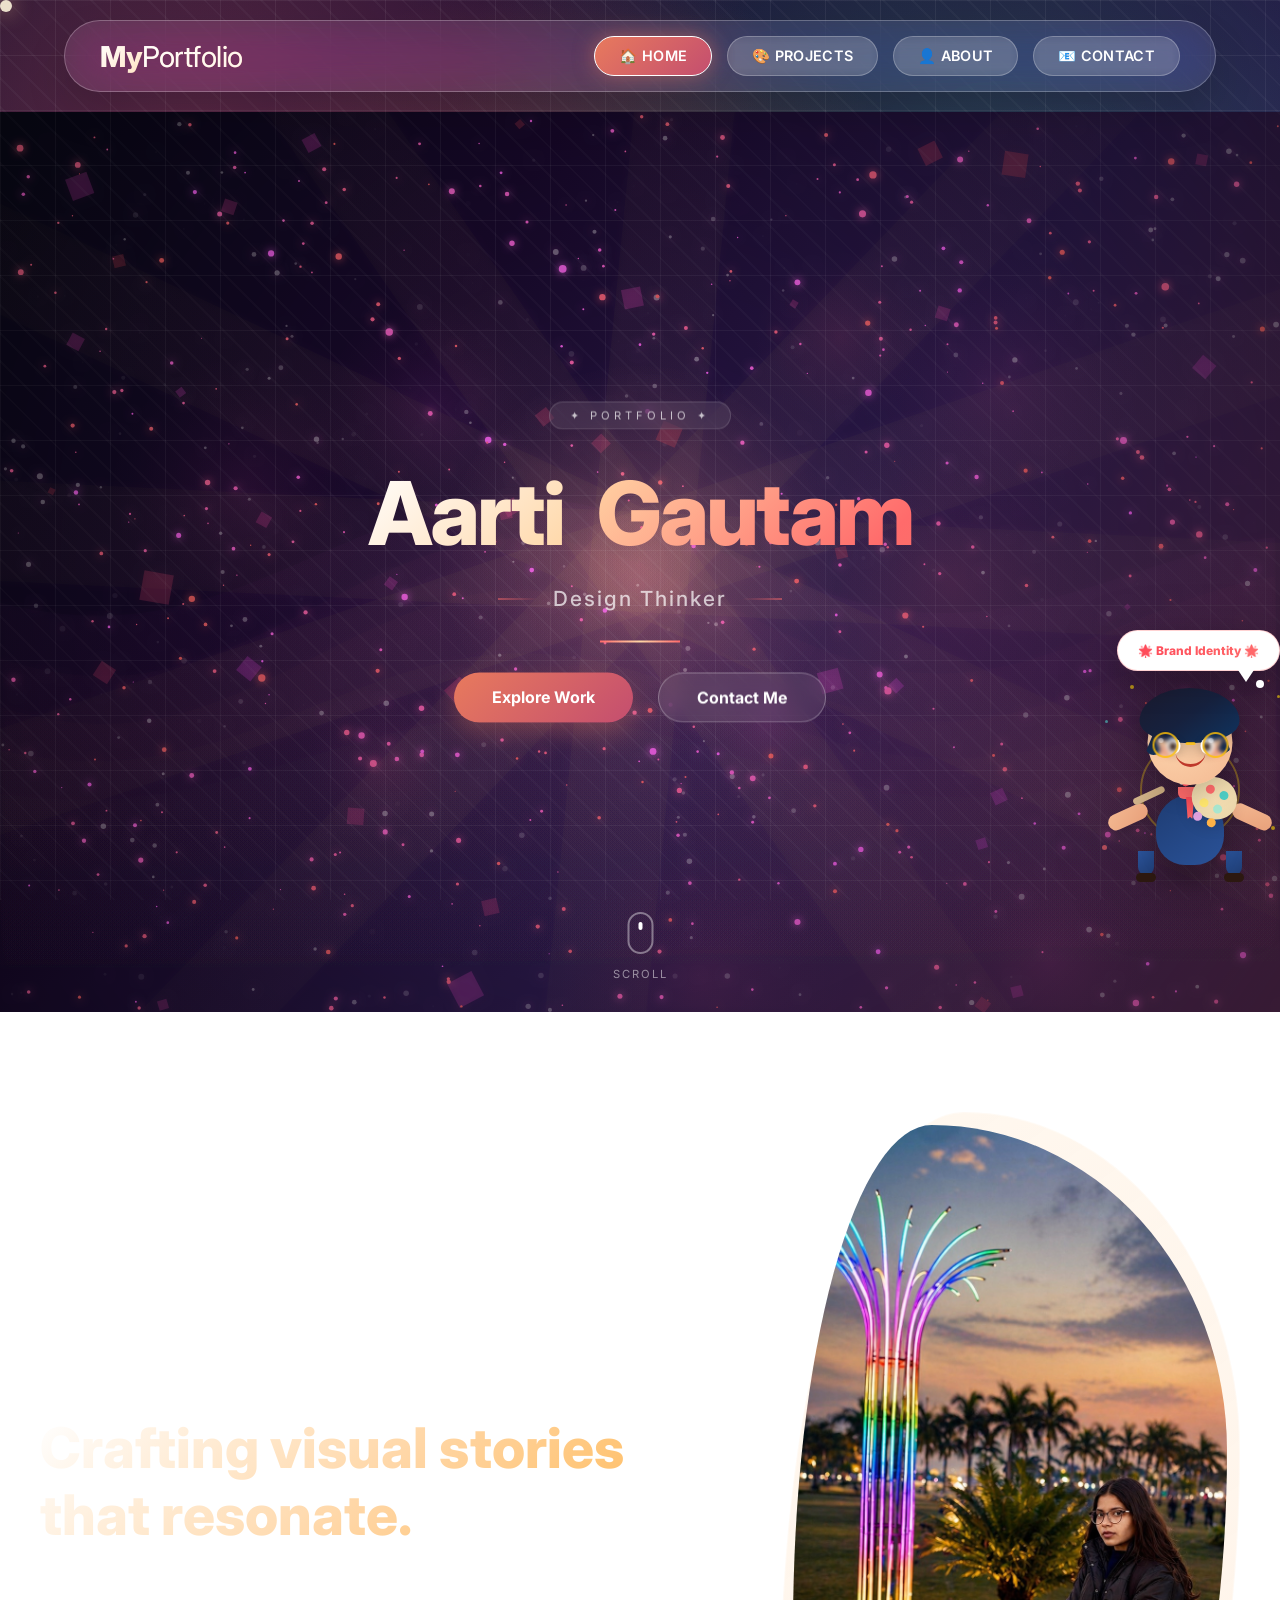
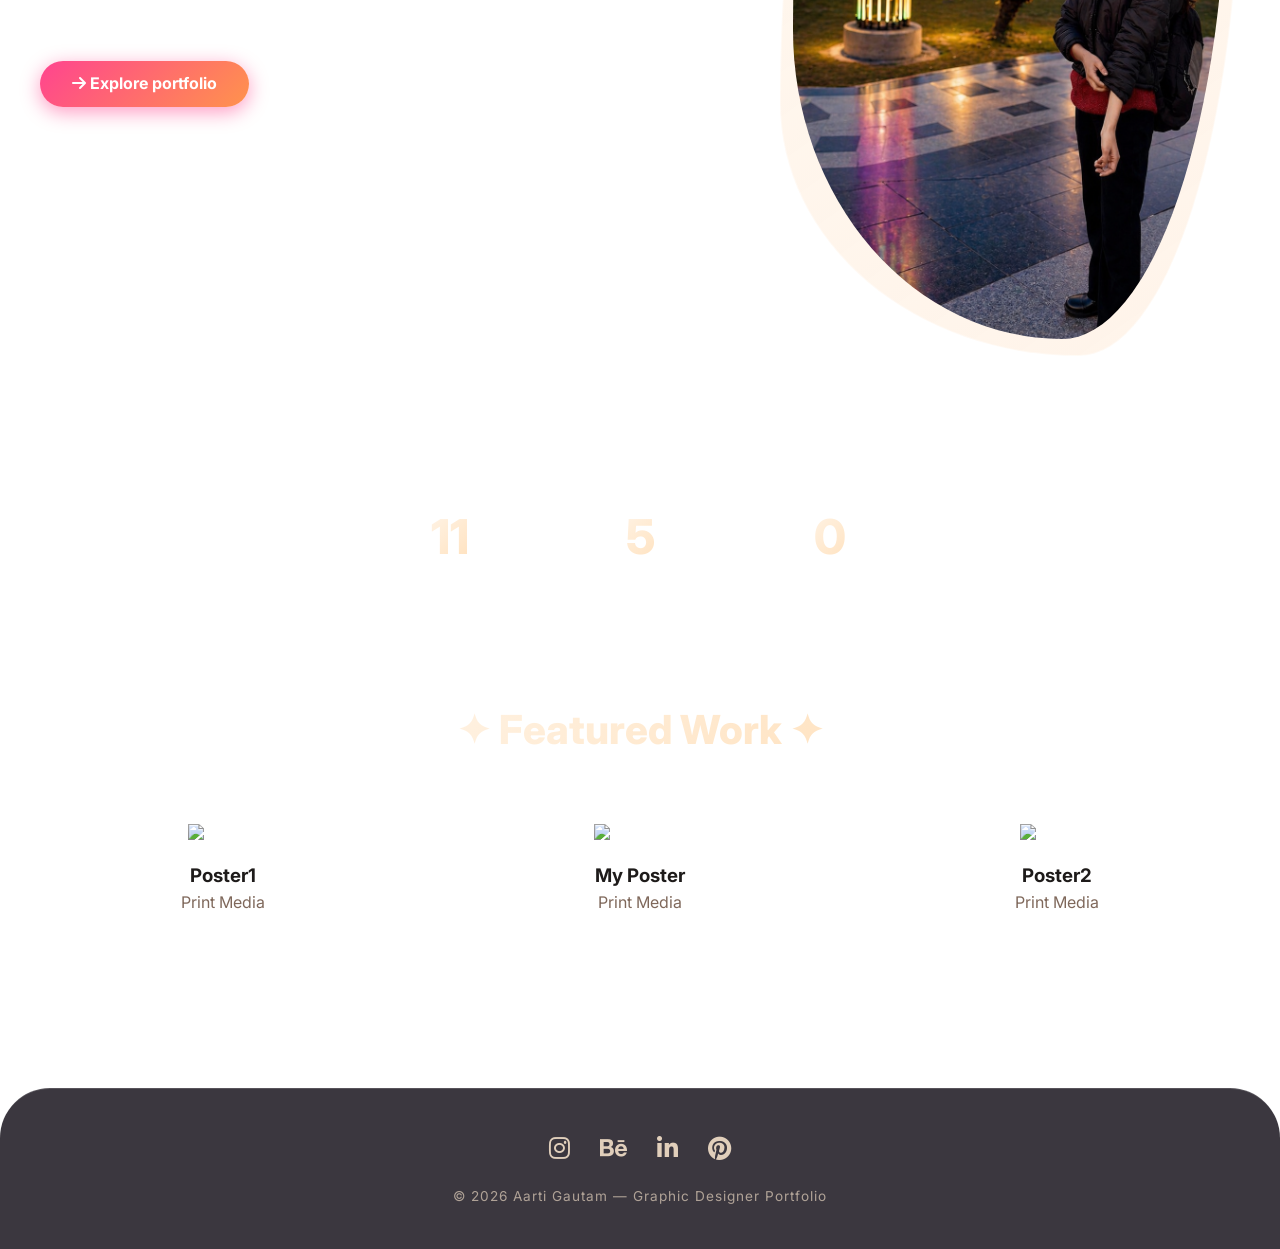
==== index.html @ a7bbf09a "Add files via upload" ====
<!DOCTYPE html>
<html lang="en">
<head>
  <meta charset="UTF-8">
  <meta name="viewport" content="width=device-width, initial-scale=1.0">
  <title>Home | Aarti Gautam - Graphic Designer</title>
  <link href="https://fonts.googleapis.com/css2?family=Inter:wght@300;400;500;600;700;800&display=swap" rel="stylesheet">
  <link rel="stylesheet" href="https://cdnjs.cloudflare.com/ajax/libs/font-awesome/6.0.0-beta3/css/all.min.css">
  <link rel="stylesheet" href="common.css">
  <link rel="stylesheet" href="home.css">
</head>
<body>

  <div class="cursor-follower" id="cursorDot"></div>

 
  <!-- Navigation -->
  <nav class="glass-nav">
    <div class="logo">My<span>Portfolio</span></div>
    <div class="nav-links">
      <a href="index.html" class="nav-btn active">🏠 HOME</a>
      <a href="projects.html" class="nav-btn">🎨 PROJECTS</a>
      <a href="about.html" class="nav-btn">👤 ABOUT</a>
      <a href="contact.html" class="nav-btn">📧 CONTACT</a>
    </div>
  </nav>
    
  

  
    <!-- ========== ULTIMATE 3D CINEMATIC BANNER ========== -->
  <div class="cinematic-banner">
    <canvas id="cinematicCanvas"></canvas>
    <div class="cinematic-overlay"></div>
    <div class="cinematic-content">
      <div class="cinematic-badge">
        <span>✦ PORTFOLIO ✦</span>
      </div>
      <div class="cinematic-title">
        <span class="cinematic-word-1">Aarti</span>
        <span class="cinematic-word-2">Gautam</span>
      </div>
      <div class="cinematic-role">
        <span class="role-text" id="roleText">Graphic Designer</span>
      </div>
      <div class="cinematic-line"></div>
      <div class="cinematic-buttons">
        <a href="projects.html" class="cinematic-btn primary">Explore Work</a>
        <a href="contact.html" class="cinematic-btn secondary">Contact Me</a>
      </div>
    </div>
    <div class="cinematic-scroll">
      <div class="scroll-icon"></div>
      <span>SCROLL</span>
    </div>
  </div>

<!-- ========== PREMIUM CSS CHARACTER WITH CHANGING THOUGHTS ========== -->
<div class="character-wrapper">
  <div class="premium-mascot">
    
    <!-- Shadow -->
    <div class="mascot-shadow"></div>
    
    <!-- Magic Ring Effect -->
    <div class="magic-ring"></div>
    
    <!-- Floating Particles -->
    <div class="floating-particle particle p1"></div>
    <div class="floating-particle particle p2"></div>
    <div class="floating-particle particle p3"></div>
    <div class="floating-particle particle p4"></div>
    <div class="floating-particle particle p5"></div>
    
    <!-- Head -->
    <div class="mascot-head">
      <div class="mascot-hair">
        <div class="hair-strand strand-1"></div>
        <div class="hair-strand strand-2"></div>
      </div>
      
      <!-- Eyes -->
      <div class="mascot-eyes">
        <div class="mascot-eye">
          <div class="mascot-eyebrow eyebrow-left"></div>
        </div>
        <div class="mascot-eye">
          <div class="mascot-eyebrow eyebrow-right"></div>
        </div>
      </div>
      
      <!-- Designer Glasses -->
      <div class="designer-glasses">
        <div class="glass-frame"></div>
        <div class="glass-frame"></div>
        <div class="glass-bridge"></div>
      </div>
      
      <!-- Smile -->
      <div class="mascot-smile"></div>
      
      <!-- Blush -->
      <div class="mascot-blush blush-left"></div>
      <div class="mascot-blush blush-right"></div>
    </div>
    
    <!-- Body -->
    <div class="mascot-body">
      <div class="mascot-collar">
        <div class="mascot-tie"></div>
      </div>
    </div>
    
    <!-- Arms with Tools -->
    <div class="mascot-arm arm-left">
      <div class="designer-brush">
        <div class="brush-handle"></div>
        <div class="brush-metal"></div>
        <div class="brush-tip"></div>
      </div>
    </div>
    <div class="mascot-arm arm-right">
      <div class="designer-palette">
        <div class="palette-color pc1"></div>
        <div class="palette-color pc2"></div>
        <div class="palette-color pc3"></div>
        <div class="palette-color pc4"></div>
        <div class="palette-color pc5"></div>
        <div class="palette-color pc6"></div>
      </div>
    </div>
    
    <!-- Legs -->
    <div class="mascot-leg leg-left">
      <div class="mascot-shoe shoe-left"></div>
    </div>
    <div class="mascot-leg leg-right">
      <div class="mascot-shoe shoe-right"></div>
    </div>
    
    <!-- Thought Bubble with Changing Text -->
    <div class="thought-bubble">
      <span class="thought-text" id="changingThought">✨ Design Magic! ✨</span>
    </div>
    
  </div>
</div>



  <main>
    <!-- Hero Section (No Photo, Just Name) -->
    <section class="hero-designer">
      <div class="hero-text">
        <div class="hero-badge">
          <i class="fas fa-star-of-life"></i> AARTI GAUTAM
        </div>
        <h1>Crafting visual stories <br>that resonate.</h1>
        <p>Specialized in brand identity, editorial design, and bold minimalism. Transforming ideas into memorable aesthetics.</p>
        <div class="hero-buttons">
          <a href="projects.html" class="btn-primary">
            <i class="fas fa-arrow-right"></i> Explore portfolio
          </a>
          <a href="contact.html" class="btn-outline">
            <i class="fas fa-comment"></i> Hire me
          </a>
        </div>
      </div>
      <div class="hero-avatar">
        <div class="avatar-frame">
  <img src="Pic_for_Portfolio.png" alt="Aarti Gautam - Graphic Designer">
</div>
      </div>
    </section>

    <!-- Stats Section -->
    <div class="stats-section">
      <div class="stats-container">
        <div class="stat-block">
          <div class="stat-number" data-target="175">0</div>
          <div class="stat-label">Projects Done</div>
        </div>
        <div class="stat-block">
          <div class="stat-number" data-target="89">0</div>
          <div class="stat-label">Happy Clients</div>
        </div>
    
        <div class="stat-block">
          <div class="stat-number" data-target="3">0</div>
          <div class="stat-label">Years Experience</div>
        </div>
      </div>
    </div>

    <!-- Featured Work Preview -->
    <div class="featured-section">
      <h2>✦ Featured Work ✦</h2>
      <p class="featured-sub">A glimpse of my recent projects</p>
      <div class="featured-grid" id="featuredGrid">
        <!-- Featured projects loaded via JS -->
      </div>
      <div class="view-all">
        <a href="projects.html" class="btn-outline">View All Projects →</a>
      </div>
    </div>
  </main>

  <footer class="creative-footer">
    <div class="social-icons">
      <a href="#"><i class="fab fa-instagram"></i></a>
      <a href="#"><i class="fab fa-behance"></i></a>
      <a href="#"><i class="fab fa-linkedin-in"></i></a>
      <a href="#"><i class="fab fa-pinterest"></i></a>
    </div>
    <p>© 2026 Aarti Gautam — Graphic Designer Portfolio</p>
  </footer>

  <script src="script.js"></script>
</body>
</html>
---- common.css ----
/* ========== COMMON STYLES FOR ALL PAGES ========== */

* {
  margin: 0;
  padding: 0;
  box-sizing: border-box;
}

body {
  font-family: 'Inter', sans-serif;
  color: #fff;
  min-height: 100vh;
  overflow-x: hidden;
  position: relative;
  
  /* ===== PERFECT PROFESSIONAL COLOR COMBINATION ===== */
  /* Elegant gradient: Deep Purple → Royal Blue → Teal → Coral → Rose */
  background: linear-gradient(135deg, 
  
    #0f0c29 0%,
    #1a0933 15%,
    #302b63 30%,
    #24243e 45%,
    #1a1a2e 60%,
    #16213e 75%,
    #0f3460 90%,
    #1a1a2e 100%
    
  );
  background-size: 300% 300%;
  animation: galaxyFlow 15s ease infinite;
}

@keyframes galaxyFlow {
  0% { background-position: 0% 0%; }
  25% { background-position: 50% 100%; }
  50% { background-position: 100% 50%; }
  75% { background-position: 50% 0%; }
  100% { background-position: 0% 100%; }
}

/* ===== ENHANCED FLOATING BLOBS ===== */
body::before {
  content: "";
  position: fixed;
  inset: 0;
  z-index: 0;
  pointer-events: none;
  background: 
    radial-gradient(circle at 15% 20%, rgba(235, 100, 120, 0.35) 0%, transparent 45%),
    radial-gradient(circle at 85% 75%, rgba(100, 150, 235, 0.35) 0%, transparent 45%),
    radial-gradient(circle at 45% 45%, rgba(245, 180, 80, 0.35) 0%, transparent 50%),
    radial-gradient(circle at 75% 25%, rgba(80, 200, 160, 0.3) 0%, transparent 45%),
    radial-gradient(circle at 25% 85%, rgba(200, 100, 200, 0.3) 0%, transparent 45%),
    radial-gradient(circle at 55% 65%, rgba(255, 140, 100, 0.25) 0%, transparent 50%);
  animation: floatBlobs 20s ease-in-out infinite alternate;
}

@keyframes floatBlobs {
  0% { 
    transform: translate(0, 0) scale(1);
    filter: blur(0px);
  }
  33% { 
    transform: translate(25px, -15px) scale(1.04);
  }
  66% { 
    transform: translate(-15px, 20px) scale(1.02);
  }
  100% { 
    transform: translate(10px, -10px) scale(1.05);
    filter: blur(2px);
  }
}

/* ===== ENHANCED GRID OVERLAY (Softer) ===== */
body::after {
  content: "";
  position: fixed;
  inset: 0;
  z-index: 1;
  pointer-events: none;
  background-image: 
    linear-gradient(rgba(255, 255, 255, 0.06) 1px, transparent 1px),
    linear-gradient(90deg, rgba(255, 255, 255, 0.06) 1px, transparent 1px),
    repeating-linear-gradient(45deg, rgba(255, 255, 255, 0.03) 0px, rgba(255, 255, 255, 0.03) 2px, transparent 2px, transparent 20px);
  background-size: 55px 55px, 55px 55px, auto;
  animation: gridFade 8s ease-in-out infinite alternate;
}

@keyframes gridFade {
  0% { opacity: 0.5; }
  100% { opacity: 1; }
}

/* ===== SUBTLE NOISE TEXTURE ===== */
body {
  background-attachment: fixed;
}

/* Content z-index */
nav, main, footer {
  position: relative;
  z-index: 10;
}

/* ===== ELEGANT CUSTOM CURSOR ===== */
.cursor-follower {
  width: 12px;
  height: 12px;
  background: rgba(255, 245, 220, 0.9);
  border-radius: 50%;
  position: fixed;
  pointer-events: none;
  z-index: 9999;
  mix-blend-mode: normal;
  transition: transform 0.1s ease;
  box-shadow: 0 0 20px rgba(255, 200, 150, 0.8);
  animation: cursorPulse 2s ease-in-out infinite;
}

@keyframes cursorPulse {
  0%, 100% { 
    transform: scale(1);
    opacity: 0.9;
  }
  50% { 
    transform: scale(1.2);
    opacity: 0.6;
  }
}

/* ===== PREMIUM GLASS NAVIGATION ===== */
.glass-nav {
  position: sticky;
  top: 20px;
  width: 90%;
  max-width: 1280px;
  margin: 0 auto 40px auto;
  padding: 15px 35px;
  display: flex;
  justify-content: space-between;
  align-items: center;
  flex-wrap: wrap;
  gap: 20px;
  border-radius: 80px;
  background: rgba(255, 255, 255, 0.1);
  backdrop-filter: blur(20px) saturate(180%);
  border: 1px solid rgba(255, 255, 255, 0.25);
  box-shadow: 0 20px 40px rgba(0, 0, 0, 0.15);
  transition: all 0.4s cubic-bezier(0.2, 0.9, 0.4, 1.1);
}

.glass-nav:hover {
  background: rgba(255, 255, 255, 0.18);
  border-color: rgba(255, 255, 255, 0.4);
  box-shadow: 0 25px 50px rgba(0, 0, 0, 0.2);
  transform: translateY(-2px);
}

/* ===== LOGO - ELEGANT GRADIENT ===== */
.logo {
  font-size: 1.8rem;
  font-weight: 800;
  letter-spacing: -0.5px;
  background: linear-gradient(135deg, #FFFFFF, #FFD6A5, #F4A261, #E87A5D);
  -webkit-background-clip: text;
  background-clip: text;
  color: transparent;
  animation: logoShine 4s ease infinite;
  background-size: 200% 200%;
}

@keyframes logoShine {
  0%, 100% { background-position: 0% 50%; }
  50% { background-position: 100% 50%; }
}

.logo span {
  font-weight: 400;
  color: rgba(255, 255, 255, 0.85);
  background: none;
  -webkit-background-clip: unset;
}

/* ===== NAVIGATION BUTTONS ===== */
.nav-links {
  display: flex;
  gap: 15px;
  flex-wrap: wrap;
}

.nav-btn {
  padding: 10px 24px;
  border-radius: 50px;
  font-size: 0.9rem;
  font-weight: 600;
  color: white;
  background: rgba(255, 255, 255, 0.12);
  border: 1px solid rgba(255, 255, 255, 0.25);
  cursor: pointer;
  transition: all 0.3s ease;
  text-decoration: none;
  display: inline-block;
  backdrop-filter: blur(4px);
  letter-spacing: 0.3px;
}

.nav-btn:hover {
  background: rgba(255, 255, 255, 0.28);
  transform: translateY(-3px);
  border-color: rgba(255, 255, 255, 0.6);
  box-shadow: 0 8px 20px rgba(0, 0, 0, 0.15);
}

.nav-btn.active {
  background: linear-gradient(135deg, #E87A5D, #C44E6F);
  border-color: white;
  box-shadow: 0 0 20px rgba(232, 122, 93, 0.5);
}

/* ===== FOOTER - ELEGANT ===== */
.creative-footer {
  background: rgba(25, 20, 30, 0.85);
  backdrop-filter: blur(15px);
  text-align: center;
  padding: 45px 20px;
  margin-top: 70px;
  border-radius: 50px 50px 0 0;
  border-top: 1px solid rgba(255, 255, 255, 0.15);
}

.social-icons {
  display: flex;
  justify-content: center;
  gap: 30px;
  margin-bottom: 25px;
}

.social-icons a {
  color: rgba(255, 235, 210, 0.85);
  font-size: 1.5rem;
  transition: all 0.3s ease;
}

.social-icons a:hover {
  color: #F4A261;
  transform: translateY(-5px) scale(1.1);
}

.creative-footer p {
  color: rgba(255, 235, 210, 0.6);
  font-size: 0.85rem;
  letter-spacing: 1px;
}

/* ===== TOAST NOTIFICATION ===== */
.toast-notification {
  position: fixed;
  bottom: 30px;
  left: 50%;
  transform: translateX(-50%);
  background: rgba(25, 20, 30, 0.95);
  backdrop-filter: blur(15px);
  color: #F4A261;
  padding: 14px 32px;
  border-radius: 60px;
  font-weight: 600;
  z-index: 10000;
  box-shadow: 0 10px 30px rgba(0, 0, 0, 0.3);
  animation: fadeInUp 0.4s ease;
  border: 1px solid rgba(244, 162, 97, 0.3);
  font-size: 0.9rem;
}

@keyframes fadeInUp {
  from {
    opacity: 0;
    transform: translateX(-50%) translateY(25px);
  }
  to {
    opacity: 1;
    transform: translateX(-50%) translateY(0);
  }
}

/* ===== SCROLLBAR CUSTOMIZATION ===== */
::-webkit-scrollbar {
  width: 8px;
}

::-webkit-scrollbar-track {
  background: rgba(255, 255, 255, 0.05);
  border-radius: 10px;
}

::-webkit-scrollbar-thumb {
  background: linear-gradient(135deg, #E87A5D, #C44E6F);
  border-radius: 10px;
}

::-webkit-scrollbar-thumb:hover {
  background: linear-gradient(135deg, #F4A261, #E87A5D);
}

/* ===== RESPONSIVE ===== */
@media (max-width: 768px) {
  .glass-nav {
    flex-direction: column;
    border-radius: 45px;
    padding: 18px 25px;
    top: 15px;
  }
  
  .logo {
    font-size: 1.5rem;
  }
  
  .nav-btn {
    padding: 8px 18px;
    font-size: 0.8rem;
  }
  
  .social-icons {
    gap: 20px;
  }
  
  .social-icons a {
    font-size: 1.3rem;
  }
  
  .cursor-follower {
    display: none;
  }
}

@media (max-width: 480px) {
  .glass-nav {
    width: 95%;
    border-radius: 35px;
  }
  
  .nav-links {
    gap: 10px;
    justify-content: center;
  }
  
  .nav-btn {
    padding: 6px 14px;
    font-size: 0.7rem;
  }
}

/* ========== FIX FOR STICKY NAVIGATION OVERLAP ========== */

/* Add proper top margin to all main content areas */
main {
  padding-top: 20px;
}

/* Ensure the nav has proper z-index but doesn't cover content */
.glass-nav {
  z-index: 100;
  position: sticky;
  top: 20px;
}

/* Add scroll margin to all sections that might get covered */
.cinematic-banner,
.projects-banner,
.about-banner,
.contact-banner,
.hero-designer,
.stats-section,
.featured-section,
.projects-header,
.about-container,
.contact-header,
.contact-container,
.projects-grid,
.experience-section,
.map-section,
.form-wrapper {
  scroll-margin-top: 120px;
}

/* Create space between nav and first content */
.glass-nav + *,
.glass-nav + main,
.glass-nav + .cinematic-banner,
.glass-nav + .projects-banner,
.glass-nav + .about-banner,
.glass-nav + .contact-banner {
  margin-top: 20px;
}

/* Fix for when nav is followed by a div wrapper */
nav:first-of-type + * {
  padding-top: 10px;
}

/* Reduce nav padding on mobile for better space usage */
@media (max-width: 768px) {
  .glass-nav {
    position: sticky;
    top: 10px;
    margin-bottom: 20px;
  }
  
  main {
    padding-top: 10px;
  }
}
---- home.css ----
/* ========== HOME PAGE SPECIFIC STYLES ========== */

/* ========== ANIMATED BANNER FOR GRAPHIC DESIGNER ========== */
/* ⬇️⬇️⬇️ PUT THIS CODE AT THE VERY TOP OF YOUR home.css ⬇️⬇️⬇️ */

/* ========== ANIMATED CHARACTER STYLES ========== */

/* ========== PREMIUM ANIMATED CHARACTER - DESIGNER MASCOT ========== */

/* ========== PREMIUM 3D-STYLE DESIGNER CHARACTER ========== */

/* ========== PREMIUM CSS CHARACTER - PROFESSIONAL DESIGNER MASCOT ========== */


/* ========== ULTIMATE 3D CINEMATIC BANNER ========== */

.cinematic-banner {
  position: relative;
  width: 100%;
  height: 100vh;
  min-height: 700px;
  overflow: hidden;
  background: #0a0a1a;
}

#cinematicCanvas {
  position: absolute;
  top: 0;
  left: 0;
  width: 100%;
  height: 100%;
  display: block;
}

.cinematic-overlay {
  position: absolute;
  top: 0;
  left: 0;
  width: 100%;
  height: 100%;
  background: radial-gradient(circle at center, transparent 0%, rgba(0,0,0,0.4) 100%);
  z-index: 2;
  pointer-events: none;
}

.cinematic-content {
  position: absolute;
  top: 50%;
  left: 50%;
  transform: translate(-50%, -50%);
  text-align: center;
  z-index: 10;
  width: 100%;
  padding: 0 20px;
}

.cinematic-badge {
  display: inline-block;
  margin-bottom: 30px;
  animation: fadeInDown 0.8s ease;
}

.cinematic-badge span {
  display: inline-block;
  padding: 6px 20px;
  background: rgba(255,255,255,0.08);
  backdrop-filter: blur(12px);
  border-radius: 50px;
  font-size: 0.7rem;
  letter-spacing: 4px;
  color: rgba(255,255,255,0.7);
  border: 1px solid rgba(255,255,255,0.15);
}

.cinematic-title {
  margin-bottom: 20px;
  animation: fadeInUp 0.8s ease;
}

.cinematic-word-1,
.cinematic-word-2 {
  display: inline-block;
  font-size: 5.5rem;
  font-weight: 800;
  letter-spacing: -3px;
  margin: 0 15px;
  position: relative;
  animation: titleGlow 3s ease infinite;
}

.cinematic-word-1 {
  background: linear-gradient(135deg, #FFFFFF, #FFD6A5);
  -webkit-background-clip: text;
  background-clip: text;
  color: transparent;
}

.cinematic-word-2 {
  background: linear-gradient(135deg, #FFD6A5, #FF6B6B, #E87A5D);
  -webkit-background-clip: text;
  background-clip: text;
  color: transparent;
  background-size: 200% auto;
  animation: gradientFlow 3s ease infinite;
}

@keyframes gradientFlow {
  0%, 100% { background-position: 0% 50%; }
  50% { background-position: 100% 50%; }
}

@keyframes titleGlow {
  0%, 100% { text-shadow: 0 0 20px rgba(255,215,0,0); }
  50% { text-shadow: 0 0 40px rgba(255,215,0,0.3); }
}

.cinematic-role {
  margin: 20px 0;
  font-size: 1.3rem;
  font-weight: 500;
  color: rgba(255,255,255,0.7);
  letter-spacing: 2px;
  animation: fadeInUp 0.8s ease 0.2s backwards;
}

.role-text {
  display: inline-block;
  position: relative;
}

.role-text::before,
.role-text::after {
  content: '';
  position: absolute;
  top: 50%;
  width: 40px;
  height: 1px;
  background: linear-gradient(90deg, #FF6B6B, transparent);
}

.role-text::before {
  right: calc(100% + 15px);
}

.role-text::after {
  left: calc(100% + 15px);
  background: linear-gradient(270deg, #FF6B6B, transparent);
}

.cinematic-line {
  width: 0;
  height: 2px;
  background: linear-gradient(90deg, #FF6B6B, #FFD6A5, #FF6B6B);
  margin: 30px auto;
  animation: lineGrow 1s ease forwards 0.6s;
}

@keyframes lineGrow {
  from { width: 0; }
  to { width: 80px; }
}

.cinematic-buttons {
  display: flex;
  gap: 25px;
  justify-content: center;
  flex-wrap: wrap;
  animation: fadeInUp 0.8s ease 0.4s backwards;
}

.cinematic-btn {
  display: inline-block;
  padding: 14px 38px;
  border-radius: 50px;
  font-weight: 700;
  text-decoration: none;
  transition: all 0.3s ease;
  font-size: 1rem;
  position: relative;
  overflow: hidden;
  z-index: 1;
}

.cinematic-btn.primary {
  background: linear-gradient(135deg, #E87A5D, #C44E6F);
  color: white;
  box-shadow: 0 10px 25px rgba(232,122,93,0.3);
}

.cinematic-btn.primary:hover {
  transform: translateY(-3px);
  box-shadow: 0 20px 35px rgba(232,122,93,0.5);
}

.cinematic-btn.secondary {
  background: rgba(255,255,255,0.08);
  backdrop-filter: blur(10px);
  border: 1px solid rgba(255,255,255,0.3);
  color: white;
}

.cinematic-btn.secondary:hover {
  background: rgba(255,255,255,0.2);
  transform: translateY(-3px);
}

.cinematic-btn::before {
  content: '';
  position: absolute;
  top: 50%;
  left: 50%;
  width: 0;
  height: 0;
  border-radius: 50%;
  background: rgba(255,255,255,0.2);
  transform: translate(-50%, -50%);
  transition: width 0.5s, height 0.5s;
  z-index: -1;
}

.cinematic-btn:hover::before {
  width: 300px;
  height: 300px;
}

.cinematic-scroll {
  position: absolute;
  bottom: 30px;
  left: 50%;
  transform: translateX(-50%);
  text-align: center;
  z-index: 10;
  animation: bounce 2s ease infinite;
}

.scroll-icon {
  width: 26px;
  height: 42px;
  border: 2px solid rgba(255,255,255,0.4);
  border-radius: 20px;
  margin: 0 auto 8px;
  position: relative;
}

.scroll-icon::before {
  content: '';
  position: absolute;
  top: 8px;
  left: 50%;
  transform: translateX(-50%);
  width: 4px;
  height: 8px;
  background: white;
  border-radius: 2px;
  animation: scrollWheel 1.5s ease infinite;
}

.cinematic-scroll span {
  font-size: 0.7rem;
  letter-spacing: 2px;
  color: rgba(255,255,255,0.5);
}

@keyframes scrollWheel {
  0% { opacity: 1; transform: translateX(-50%) translateY(0); }
  100% { opacity: 0; transform: translateX(-50%) translateY(15px); }
}

@keyframes bounce {
  0%, 100% { transform: translateX(-50%) translateY(0); }
  50% { transform: translateX(-50%) translateY(8px); }
}

@keyframes fadeInDown {
  from { opacity: 0; transform: translateY(-30px); }
  to { opacity: 1; transform: translateY(0); }
}

@keyframes fadeInUp {
  from { opacity: 0; transform: translateY(30px); }
  to { opacity: 1; transform: translateY(0); }
}

@media (max-width: 768px) {
  .cinematic-banner {
    height: 85vh;
    min-height: 600px;
  }
  
  .cinematic-word-1,
  .cinematic-word-2 {
    font-size: 2.5rem;
    letter-spacing: -1px;
    margin: 0 5px;
  }
  
  .cinematic-role {
    font-size: 1rem;
  }
  
  .role-text::before,
  .role-text::after {
    width: 20px;
  }
  
  .cinematic-btn {
    padding: 10px 24px;
    font-size: 0.85rem;
  }
}






.character-wrapper {
  position: fixed;
  bottom: 20px;
  right: 20px;
  z-index: 1000;
  cursor: pointer;
  filter: drop-shadow(0 20px 30px rgba(0, 0, 0, 0.25));
  transition: all 0.4s cubic-bezier(0.2, 0.9, 0.4, 1.1);
}

.character-wrapper:hover {
  transform: scale(1.05) translateY(-8px);
  filter: drop-shadow(0 30px 40px rgba(0, 0, 0, 0.35));
}

/* Main Container */
.premium-mascot {
  position: relative;
  width: 140px;
  height: 180px;
}

/* ===== FLOATING ANIMATION ===== */
@keyframes mascotFloat {
  0%, 100% { 
    transform: translateY(0px) rotate(0deg);
  }
  25% { 
    transform: translateY(-8px) rotate(-1deg);
  }
  75% { 
    transform: translateY(-15px) rotate(1deg);
  }
}

.premium-mascot {
  animation: mascotFloat 3.5s ease-in-out infinite;
}

/* Ground Shadow */
.mascot-shadow {
  position: absolute;
  bottom: -5px;
  left: 50%;
  transform: translateX(-50%);
  width: 80px;
  height: 15px;
  background: radial-gradient(ellipse, rgba(0,0,0,0.2), transparent);
  border-radius: 50%;
  filter: blur(8px);
  animation: shadowPulse 3.5s ease-in-out infinite;
}

@keyframes shadowPulse {
  0%, 100% { 
    width: 80px;
    opacity: 0.5;
  }
  50% { 
    width: 60px;
    opacity: 0.3;
  }
}

/* ===== HEAD SECTION ===== */
.mascot-head {
  position: absolute;
  top: 0;
  left: 50%;
  transform: translateX(-50%);
  width: 85px;
  height: 85px;
  background: radial-gradient(circle at 30% 35%, #FED7B0, #F3B891);
  border-radius: 50%;
  box-shadow: 0 10px 25px rgba(0, 0, 0, 0.15);
  overflow: visible;
  z-index: 10;
}

/* Hair - Dynamic */
.mascot-hair {
  position: absolute;
  top: -12px;
  left: -8px;
  width: 100px;
  height: 55px;
  background: linear-gradient(145deg, #1a1a2e, #16213e, #0f3460);
  border-radius: 50% 50% 45% 45% / 60% 60% 40% 40%;
  box-shadow: 0 8px 15px rgba(0,0,0,0.15);
  z-index: 5;
}

.hair-strand {
  position: absolute;
  background: linear-gradient(145deg, #1a1a2e, #0f3460);
  border-radius: 50%;
}

.strand-1 {
  width: 18px;
  height: 22px;
  bottom: -12px;
  left: 5px;
  clip-path: polygon(50% 0%, 0% 100%, 100% 100%);
}

.strand-2 {
  width: 15px;
  height: 18px;
  bottom: -10px;
  right: 8px;
  clip-path: polygon(50% 0%, 0% 100%, 100% 100%);
}

/* ===== EYES WITH BLINK ANIMATION ===== */
.mascot-eyes {
  position: absolute;
  top: 38px;
  left: 50%;
  transform: translateX(-50%);
  display: flex;
  gap: 20px;
  z-index: 15;
}

.mascot-eye {
  position: relative;
  width: 14px;
  height: 16px;
  background: white;
  border-radius: 50%;
  box-shadow: 0 2px 8px rgba(0,0,0,0.15);
  overflow: hidden;
}

.mascot-eye::before {
  content: '';
  position: absolute;
  top: 4px;
  left: 3px;
  width: 7px;
  height: 9px;
  background: #2c1810;
  border-radius: 50%;
  animation: blink 4s infinite;
}

.mascot-eye::after {
  content: '';
  position: absolute;
  top: 2px;
  left: 7px;
  width: 3px;
  height: 3px;
  background: white;
  border-radius: 50%;
  animation: blink 4s infinite;
}

@keyframes blink {
  0%, 90%, 100% { transform: scaleY(1); }
  95% { transform: scaleY(0.05); }
}

/* Eyebrows - Animated */
.mascot-eyebrow {
  position: absolute;
  top: -8px;
  width: 16px;
  height: 3px;
  background: #2c1810;
  border-radius: 3px;
  transition: all 0.2s ease;
}

.eyebrow-left {
  left: -2px;
  animation: eyebrowRaise 4s ease-in-out infinite;
}

.eyebrow-right {
  right: -2px;
  animation: eyebrowRaise 4s ease-in-out infinite 0.2s;
}

@keyframes eyebrowRaise {
  0%, 80%, 100% { transform: translateY(0); }
  85%, 95% { transform: translateY(-4px); }
}

/* ===== GLASSES (Premium) ===== */
.designer-glasses {
  position: absolute;
  top: 32px;
  left: 50%;
  transform: translateX(-50%);
  display: flex;
  gap: 24px;
  z-index: 20;
  pointer-events: none;
}

.glass-frame {
  width: 26px;
  height: 26px;
  background: transparent;
  border: 2.5px solid rgba(255, 193, 7, 0.8);
  border-radius: 50%;
  position: relative;
  backdrop-filter: blur(2px);
}

.glass-frame::after {
  content: '';
  position: absolute;
  top: 4px;
  left: 4px;
  width: 5px;
  height: 5px;
  background: rgba(255, 255, 255, 0.4);
  border-radius: 50%;
}

.glass-bridge {
  position: absolute;
  top: 10px;
  left: 50%;
  transform: translateX(-50%);
  width: 10px;
  height: 3px;
  background: rgba(255, 193, 7, 0.8);
  border-radius: 2px;
}

/* ===== SMILE - ANIMATED ===== */
.mascot-smile {
  position: absolute;
  bottom: 18px;
  left: 50%;
  transform: translateX(-50%);
  width: 30px;
  height: 18px;
  background: transparent;
  border-bottom: 3px solid #c0392b;
  border-radius: 0 0 20px 20px;
  animation: smileAnimation 2s ease-in-out infinite;
}

@keyframes smileAnimation {
  0%, 100% { 
    width: 30px;
    border-bottom: 3px solid #c0392b;
  }
  50% { 
    width: 38px;
    border-bottom: 4px solid #e74c3c;
  }
}

/* Blush Effect */
.mascot-blush {
  position: absolute;
  width: 14px;
  height: 8px;
  background: rgba(255, 100, 100, 0.45);
  border-radius: 50%;
  filter: blur(3px);
  bottom: 30px;
  animation: blushPulse 3s ease-in-out infinite;
}

.blush-left { left: 10px; }
.blush-right { right: 10px; }

@keyframes blushPulse {
  0%, 100% { opacity: 0.45; transform: scale(1); }
  50% { opacity: 0.7; transform: scale(1.1); }
}

/* ===== BODY ===== */
.mascot-body {
  position: absolute;
  bottom: 15px;
  left: 50%;
  transform: translateX(-50%);
  width: 68px;
  height: 70px;
  background: linear-gradient(145deg, #1e3c72, #2a5298);
  border-radius: 35px 35px 30px 30px;
  box-shadow: 0 8px 18px rgba(0, 0, 0, 0.15);
  z-index: 5;
}

/* Collar & Tie */
.mascot-collar {
  position: absolute;
  top: -8px;
  left: 50%;
  transform: translateX(-50%);
  width: 24px;
  height: 12px;
  background: #ff6b6b;
  border-radius: 0 0 6px 6px;
  z-index: 8;
}

.mascot-tie {
  position: absolute;
  top: 10px;
  left: 50%;
  transform: translateX(-50%);
  width: 8px;
  height: 22px;
  background: linear-gradient(145deg, #ff4757, #ff6b6b);
  border-radius: 0 0 3px 3px;
  clip-path: polygon(0% 0%, 100% 0%, 80% 100%, 50% 90%, 20% 100%);
}

/* ===== ARMS WITH ADVANCED MOTION ===== */
.mascot-arm {
  position: absolute;
  width: 42px;
  height: 16px;
  background: linear-gradient(145deg, #F3B891, #E8A07A);
  border-radius: 20px;
  top: 100px;
  box-shadow: 0 4px 10px rgba(0, 0, 0, 0.1);
  z-index: 8;
}

.arm-left {
  left: -15px;
  transform: rotate(-25deg);
  transform-origin: right center;
  animation: armSwingLeft 2.2s ease-in-out infinite;
}

.arm-right {
  right: -15px;
  transform: rotate(25deg);
  transform-origin: left center;
  animation: armSwingRight 2.2s ease-in-out infinite;
}

@keyframes armSwingLeft {
  0%, 100% { transform: rotate(-25deg); }
  50% { transform: rotate(-5deg); }
}

@keyframes armSwingRight {
  0%, 100% { transform: rotate(25deg); }
  50% { transform: rotate(5deg); }
}

/* ===== TOOLS ===== */
/* Paintbrush with Glow */
.designer-brush {
  position: absolute;
  right: -42px;
  top: -6px;
  width: 52px;
}

.brush-handle {
  width: 34px;
  height: 7px;
  background: linear-gradient(145deg, #D2B48C, #C4A67A);
  border-radius: 5px;
  position: relative;
}

.brush-metal {
  width: 8px;
  height: 9px;
  background: linear-gradient(145deg, #E8E8E8, #B0B0B0);
  border-radius: 3px;
  position: absolute;
  right: -6px;
  top: -1px;
}

.brush-tip {
  width: 14px;
  height: 14px;
  background: linear-gradient(145deg, #ff6b6b, #ff4757);
  border-radius: 4px;
  position: absolute;
  right: -14px;
  top: -3px;
  animation: brushGlow 1s ease-in-out infinite;
}

.brush-tip::before {
  content: '';
  position: absolute;
  top: -2px;
  left: 0;
  width: 14px;
  height: 4px;
  background: #FFD93D;
  border-radius: 3px;
}

@keyframes brushGlow {
  0%, 100% { 
    background: #ff6b6b;
    box-shadow: 0 0 8px #ff6b6b;
  }
  50% { 
    background: #FFD93D;
    box-shadow: 0 0 20px #FFD93D;
  }
}

/* Color Palette */
.designer-palette {
  position: absolute;
  left: -44px;
  top: -14px;
  width: 46px;
  height: 42px;
  background: radial-gradient(circle, #F5DEB3, #E8D5A8);
  border-radius: 50%;
  box-shadow: 0 8px 15px rgba(0, 0, 0, 0.12);
  display: flex;
  flex-wrap: wrap;
  justify-content: center;
  align-items: center;
  gap: 6px;
  padding: 10px;
}

.palette-color {
  width: 9px;
  height: 9px;
  border-radius: 50%;
  transition: all 0.2s ease;
}

.pc1 { background: #FF6B6B; animation: colorGlow 0.8s infinite; }
.pc2 { background: #4ECDC4; animation: colorGlow 1s infinite 0.2s; }
.pc3 { background: #FFE66D; animation: colorGlow 1.2s infinite 0.4s; }
.pc4 { background: #A8E6CF; animation: colorGlow 0.9s infinite 0.6s; }
.pc5 { background: #DDA0DD; animation: colorGlow 1.1s infinite 0.8s; }
.pc6 { background: #FFB347; animation: colorGlow 0.7s infinite 1s; }

@keyframes colorGlow {
  0%, 100% { transform: scale(1); opacity: 1; }
  50% { transform: scale(1.3); opacity: 0.6; box-shadow: 0 0 5px currentColor; }
}

/* ===== LEGS ===== */
.mascot-leg {
  position: absolute;
  bottom: 5px;
  width: 16px;
  height: 24px;
  background: linear-gradient(145deg, #2a5298, #1e3c72);
  border-radius: 0 0 10px 10px;
  animation: legWalk 1.8s ease-in-out infinite;
}

.leg-left {
  left: 18px;
  transform-origin: top center;
}

.leg-right {
  right: 18px;
  transform-origin: top center;
  animation-delay: 0.9s;
}

@keyframes legWalk {
  0%, 100% { transform: rotate(0deg); }
  50% { transform: rotate(-6deg); }
}

/* Shoes */
.mascot-shoe {
  position: absolute;
  bottom: -7px;
  width: 20px;
  height: 9px;
  background: #2c1810;
  border-radius: 12px;
}

.shoe-left { left: -2px; }
.shoe-right { right: -2px; }

/* ===== THOUGHT BUBBLE WITH CHANGING TEXT ===== */
.thought-bubble {
  position: absolute;
  top: -70px;
  right: -20px;
  background: white;
  padding: 12px 20px;
  border-radius: 40px;
  font-size: 0.75rem;
  font-weight: 700;
  white-space: nowrap;
  box-shadow: 0 15px 30px rgba(0, 0, 0, 0.15);
  border: 1px solid rgba(255, 107, 107, 0.3);
  animation: bubblePop 2.5s ease-in-out infinite;
  z-index: 25;
}

.thought-bubble::before {
  content: '';
  position: absolute;
  bottom: -12px;
  right: 25px;
  width: 0;
  height: 0;
  border-left: 8px solid transparent;
  border-right: 8px solid transparent;
  border-top: 12px solid white;
}

.thought-bubble::after {
  content: '';
  position: absolute;
  bottom: -18px;
  right: 15px;
  width: 8px;
  height: 8px;
  background: white;
  border-radius: 50%;
}

.thought-text {
  background: linear-gradient(135deg, #ff4757, #ff6b6b);
  -webkit-background-clip: text;
  background-clip: text;
  color: transparent;
  font-weight: 800;
}

@keyframes bubblePop {
  0%, 100% { 
    transform: translateY(0) scale(1);
    opacity: 1;
  }
  50% { 
    transform: translateY(-8px) scale(1.03);
    opacity: 0.95;
  }
}

/* ===== FLOATING PARTICLES ===== */
.floating-particle {
  position: absolute;
  border-radius: 50%;
  pointer-events: none;
  animation: particleFloat 3s ease-in-out infinite;
}

.particle {
  width: 4px;
  height: 4px;
  background: #FFD700;
  opacity: 0.6;
}

.p1 { top: -15px; left: 10px; animation-delay: 0s; }
.p2 { top: -5px; right: -20px; animation-delay: 0.5s; width: 3px; height: 3px; }
.p3 { bottom: 30px; left: -18px; animation-delay: 1s; width: 5px; height: 5px; background: #ff6b6b; }
.p4 { top: 20px; left: -15px; animation-delay: 1.5s; width: 3px; height: 3px; background: #4ecdc4; }
.p5 { bottom: 50px; right: -15px; animation-delay: 2s; width: 4px; height: 4px; }

@keyframes particleFloat {
  0%, 100% { transform: translateY(0) scale(1); opacity: 0.6; }
  50% { transform: translateY(-12px) scale(1.5); opacity: 1; }
}

/* ===== RING EFFECTS ===== */
.magic-ring {
  position: absolute;
  width: 100px;
  height: 100px;
  border: 2px solid rgba(255, 215, 0, 0.3);
  border-radius: 50%;
  top: 50%;
  left: 50%;
  transform: translate(-50%, -50%);
  animation: ringExpand 3s ease-out infinite;
  pointer-events: none;
}

@keyframes ringExpand {
  0% { width: 80px; height: 80px; opacity: 0.6; }
  100% { width: 160px; height: 160px; opacity: 0; }
}

/* Responsive */
@media (max-width: 768px) {
  .character-wrapper {
    bottom: 10px;
    right: 10px;
    transform: scale(0.7);
  }
}

@media (max-width: 480px) {
  .character-wrapper {
    display: none;
  }
}




.designer-banner {
  position: relative;
  width: 100%;
  height: 85vh;
  min-height: 600px;
  overflow: hidden;
  margin-bottom: 40px;
  border-radius: 0 0 60px 60px;
}

#bannerCanvas {
  position: absolute;
  top: 0;
  left: 0;
  width: 100%;
  height: 100%;
  display: block;
}

.banner-overlay {
  position: relative;
  z-index: 10;
  display: flex;
  justify-content: center;
  align-items: center;
  height: 100%;
  text-align: center;
  background: rgba(0, 0, 0, 0.3);
  backdrop-filter: blur(3px);
}

.banner-content {
  padding: 20px;
  animation: fadeInUp 0.8s ease;
}

/* Typing Animation */
.typing-container {
  margin-bottom: 20px;
  font-size: 1.3rem;
  color: white;
}

.typing-prefix {
  font-weight: 600;
  margin-right: 10px;
}

.typing-text {
  font-weight: 700;
  background: linear-gradient(135deg, #ffcc00, #ff0066);
  -webkit-background-clip: text;
  background-clip: text;
  color: transparent;
}

.cursor-blink {
  animation: blink 0.8s infinite;
  font-weight: 700;
  color: #ffcc00;
}

@keyframes blink {
  0%, 100% { opacity: 1; }
  50% { opacity: 0; }
}

.banner-title {
  font-size: 4.5rem;
  font-weight: 800;
  margin-bottom: 15px;
}

.banner-word {
  display: inline-block;
  margin: 0 10px;
  color: white;
  text-shadow: 0 0 30px rgba(0, 0, 0, 0.3);
}

.gradient-word {
  background: linear-gradient(135deg, #f9d235, #fa428c, #f6863c);
  -webkit-background-clip: text;
  background-clip: text;
  color: transparent;
  animation: gradientShift 3s ease infinite;
  background-size: 200% 200%;
}

@keyframes gradientShift {
  0% { background-position: 0% 50%; }
  50% { background-position: 100% 50%; }
  100% { background-position: 0% 50%; }
}

.banner-subtitle {
  font-size: 1.2rem;
  color: rgba(255, 255, 255, 0.9);
  margin-bottom: 35px;
  letter-spacing: 2px;
}

.banner-buttons {
  display: flex;
  gap: 20px;
  justify-content: center;
  flex-wrap: wrap;
}

.banner-btn {
  padding: 14px 35px;
  border-radius: 50px;
  font-weight: 700;
  text-decoration: none;
  transition: all 0.3s ease;
  display: inline-block;
}

.banner-btn.primary {
  background: linear-gradient(135deg, #fa5496, #fc934d);
  color: white;
  box-shadow: 0 5px 20px rgba(255, 0, 102, 0.4);
}

.banner-btn.primary:hover {
  transform: translateY(-3px);
  box-shadow: 0 15px 30px rgba(255, 0, 102, 0.5);
}

.banner-btn.secondary {
  background: rgba(255, 255, 255, 0.2);
  backdrop-filter: blur(10px);
  border: 1.5px solid rgba(255, 255, 255, 0.6);
  color: white;
}

.banner-btn.secondary:hover {
  background: rgba(255, 255, 255, 0.35);
  transform: translateY(-3px);
}

/* Floating Icons */
.floating-icons {
  position: absolute;
  top: 0;
  left: 0;
  width: 100%;
  height: 100%;
  pointer-events: none;
  z-index: 15;
}

.float-icon {
  position: absolute;
  font-size: 1.8rem;
  color: rgba(255, 255, 255, 0.7);
  animation: floatAround 15s infinite ease-in-out;
  text-shadow: 0 0 10px rgba(255, 255, 255, 0.5);
}

.float-icon:nth-child(1) {
  top: 15%;
  left: 8%;
  animation-delay: 0s;
  font-size: 2rem;
}

.float-icon:nth-child(2) {
  top: 65%;
  left: 12%;
  animation-delay: 2s;
  font-size: 1.6rem;
}

.float-icon:nth-child(3) {
  top: 25%;
  right: 10%;
  animation-delay: 4s;
  font-size: 2.2rem;
}

.float-icon:nth-child(4) {
  bottom: 20%;
  right: 15%;
  animation-delay: 6s;
  font-size: 1.8rem;
}

.float-icon:nth-child(5) {
  top: 50%;
  left: 85%;
  animation-delay: 8s;
  font-size: 1.5rem;
}

.float-icon:nth-child(6) {
  bottom: 35%;
  left: 90%;
  animation-delay: 10s;
  font-size: 2rem;
}

@keyframes floatAround {
  0%, 100% {
    transform: translateY(0px) rotate(0deg);
  }
  25% {
    transform: translateY(-30px) rotate(15deg);
  }
  50% {
    transform: translateY(20px) rotate(-10deg);
  }
  75% {
    transform: translateY(-15px) rotate(10deg);
  }
}

/* Responsive Banner */
@media (max-width: 768px) {
  .designer-banner {
    height: 70vh;
    min-height: 500px;
  }
  
  .banner-title {
    font-size: 2.2rem;
  }
  
  .banner-word {
    margin: 0 5px;
  }
  
  .typing-container {
    font-size: 1rem;
  }
  
  .banner-subtitle {
    font-size: 0.9rem;
  }
  
  .banner-btn {
    padding: 10px 22px;
    font-size: 0.85rem;
  }
  
  .float-icon {
    font-size: 1.2rem;
  }
}

@media (max-width: 480px) {
  .banner-title {
    font-size: 1.6rem;
  }
  
  .typing-container {
    font-size: 0.85rem;
  }
  
  .floating-icons {
    display: none;
  }
}

/* ========== HOME PAGE SPECIFIC STYLES ========== */
/* ⬇️⬇️⬇️ YOUR EXISTING home.css CODE GOES BELOW THIS LINE ⬇️⬇️⬇️ */

.hero-designer {
  display: flex;
  flex-wrap: wrap;
  align-items: center;
  justify-content: space-between;
  max-width: 1280px;
  margin: 40px auto 0;
  padding: 40px;
  gap: 50px;
}

/* ... rest of your existing home.css code ... */




/* Hero Section */
.hero-designer {
  display: flex;
  flex-wrap: wrap;
  align-items: center;
  justify-content: space-between;
  max-width: 1280px;
  margin: 40px auto 0;
  padding: 40px;
  gap: 50px;
}

.hero-text {
  flex: 1.2;
}

.hero-badge {
  background: rgba(255, 255, 255, 0.2);
  backdrop-filter: blur(10px);
  display: inline-block;
  padding: 6px 18px;
  border-radius: 100px;
  font-size: 0.75rem;
  font-weight: 600;
  letter-spacing: 1px;
  color: white;
  margin-bottom: 25px;
  border: 1px solid rgba(255, 255, 255, 0.4);
}

.hero-text h1 {
  font-size: 3.5rem;
  font-weight: 800;
  line-height: 1.2;
  background: linear-gradient(135deg, #fff, #ffd6a5, #ffb347);
  -webkit-background-clip: text;
  background-clip: text;
  color: transparent;
  margin-bottom: 20px;
}

.hero-text p {
  font-size: 1.1rem;
  color: rgba(255, 255, 255, 0.95);
  max-width: 500px;
  margin-bottom: 35px;
  line-height: 1.6;
}

.hero-buttons {
  display: flex;
  gap: 20px;
  flex-wrap: wrap;
}

.btn-primary, .btn-outline {
  display: inline-block;
  padding: 12px 32px;
  border-radius: 50px;
  font-weight: 700;
  text-decoration: none;
  transition: all 0.3s ease;
  cursor: pointer;
}

.btn-primary {
  background: linear-gradient(135deg, #ff448f, #ff934c);
  color: white;
  box-shadow: 0 5px 20px rgba(255, 0, 102, 0.4);
}

.btn-primary:hover {
  transform: translateY(-3px);
  box-shadow: 0 15px 30px rgba(255, 0, 102, 0.5);
}

.btn-outline {
  background: rgba(255, 255, 255, 0.2);
  backdrop-filter: blur(8px);
  border: 1.5px solid rgba(255, 255, 255, 0.6);
  color: white;
}

.btn-outline:hover {
  background: rgba(255, 255, 255, 0.35);
  transform: translateY(-3px);
}

.hero-avatar {
  flex: 0.8;
  text-align: center;
}

.avatar-frame {
  background: linear-gradient(145deg, rgba(255, 230, 200, 0.3), rgba(255, 200, 150, 0.2));
  backdrop-filter: blur(10px);
  border-radius: 40% 60% 35% 65% / 70% 40% 60% 30%;
  padding: 12px;
  border: 1px solid rgba(255, 255, 255, 0.4);
  animation: floatShape 6s infinite alternate;
}

.avatar-frame img {
  width: 100%;
  max-width: 480px;
  border-radius: 32% 68% 38% 62% / 62% 40% 60% 38%;
  object-fit: cover;
}

@keyframes floatShape {
  0% { transform: translateY(0px) rotate(0deg); }
  100% { transform: translateY(-15px) rotate(2deg); }
}

/* Stats Section */
.stats-section {
  background: rgba(255, 255, 255, 0.1);
  backdrop-filter: blur(12px);
  margin: 60px 20px 40px;
  border-radius: 70px;
  padding: 50px 20px;
  border: 1px solid rgba(255, 255, 255, 0.3);
}

.stats-container {
  display: flex;
  justify-content: center;
  flex-wrap: wrap;
  gap: 50px;
  max-width: 1000px;
  margin: auto;
}

.stat-block {
  text-align: center;
  min-width: 140px;
}

.stat-number {
  font-size: 3rem;
  font-weight: 800;
  background: linear-gradient(135deg, #fff, #ffd6a5);
  -webkit-background-clip: text;
  background-clip: text;
  color: transparent;
}

.stat-label {
  font-weight: 500;
  margin-top: 8px;
  color: rgba(255, 255, 255, 0.9);
}

/* Featured Work Section */
.featured-section {
  max-width: 1280px;
  margin: 60px auto;
  padding: 0 30px;
  text-align: center;
}

.featured-section h2 {
  font-size: 2.5rem;
  font-weight: 800;
  background: linear-gradient(135deg, #fff, #ffd6a5);
  -webkit-background-clip: text;
  background-clip: text;
  color: transparent;
}

.featured-sub {
  color: rgba(255, 255, 255, 0.9);
  margin: 10px 0 40px;
}

.featured-grid {
  display: grid;
  grid-template-columns: repeat(auto-fit, minmax(300px, 1fr));
  gap: 30px;
  margin-bottom: 40px;
}

.featured-card {
  background: rgba(255, 255, 255, 0.95);
  border-radius: 24px;
  overflow: hidden;
  transition: all 0.4s ease;
  cursor: pointer;
}

.featured-card:hover {
  transform: translateY(-10px);
}

.featured-card img {
  width: 100%;
  height: 250px;
  object-fit: cover;
}

.featured-card .card-info {
  padding: 20px;
}

.featured-card h3 {
  color: #1e1b1a;
  margin-bottom: 5px;
}

.featured-card p {
  color: #7f685b;
}

.view-all {
  margin-top: 30px;
}


/* Responsive */
@media (max-width: 768px) {
  .hero-designer {
    flex-direction: column;
    text-align: center;
    padding: 20px;
  }
  
  .hero-text h1 {
    font-size: 2.2rem;
  }
  
  .hero-text p {
    margin-left: auto;
    margin-right: auto;
  }
  
  .hero-buttons {
    justify-content: center;
  }
  
  .stats-container {
    gap: 25px;
  }
  
  .stat-number {
    font-size: 2rem;
  }
  
  .featured-section h2 {
    font-size: 1.8rem;
  }
  
  .featured-grid {
    grid-template-columns: 1fr;
  }
}
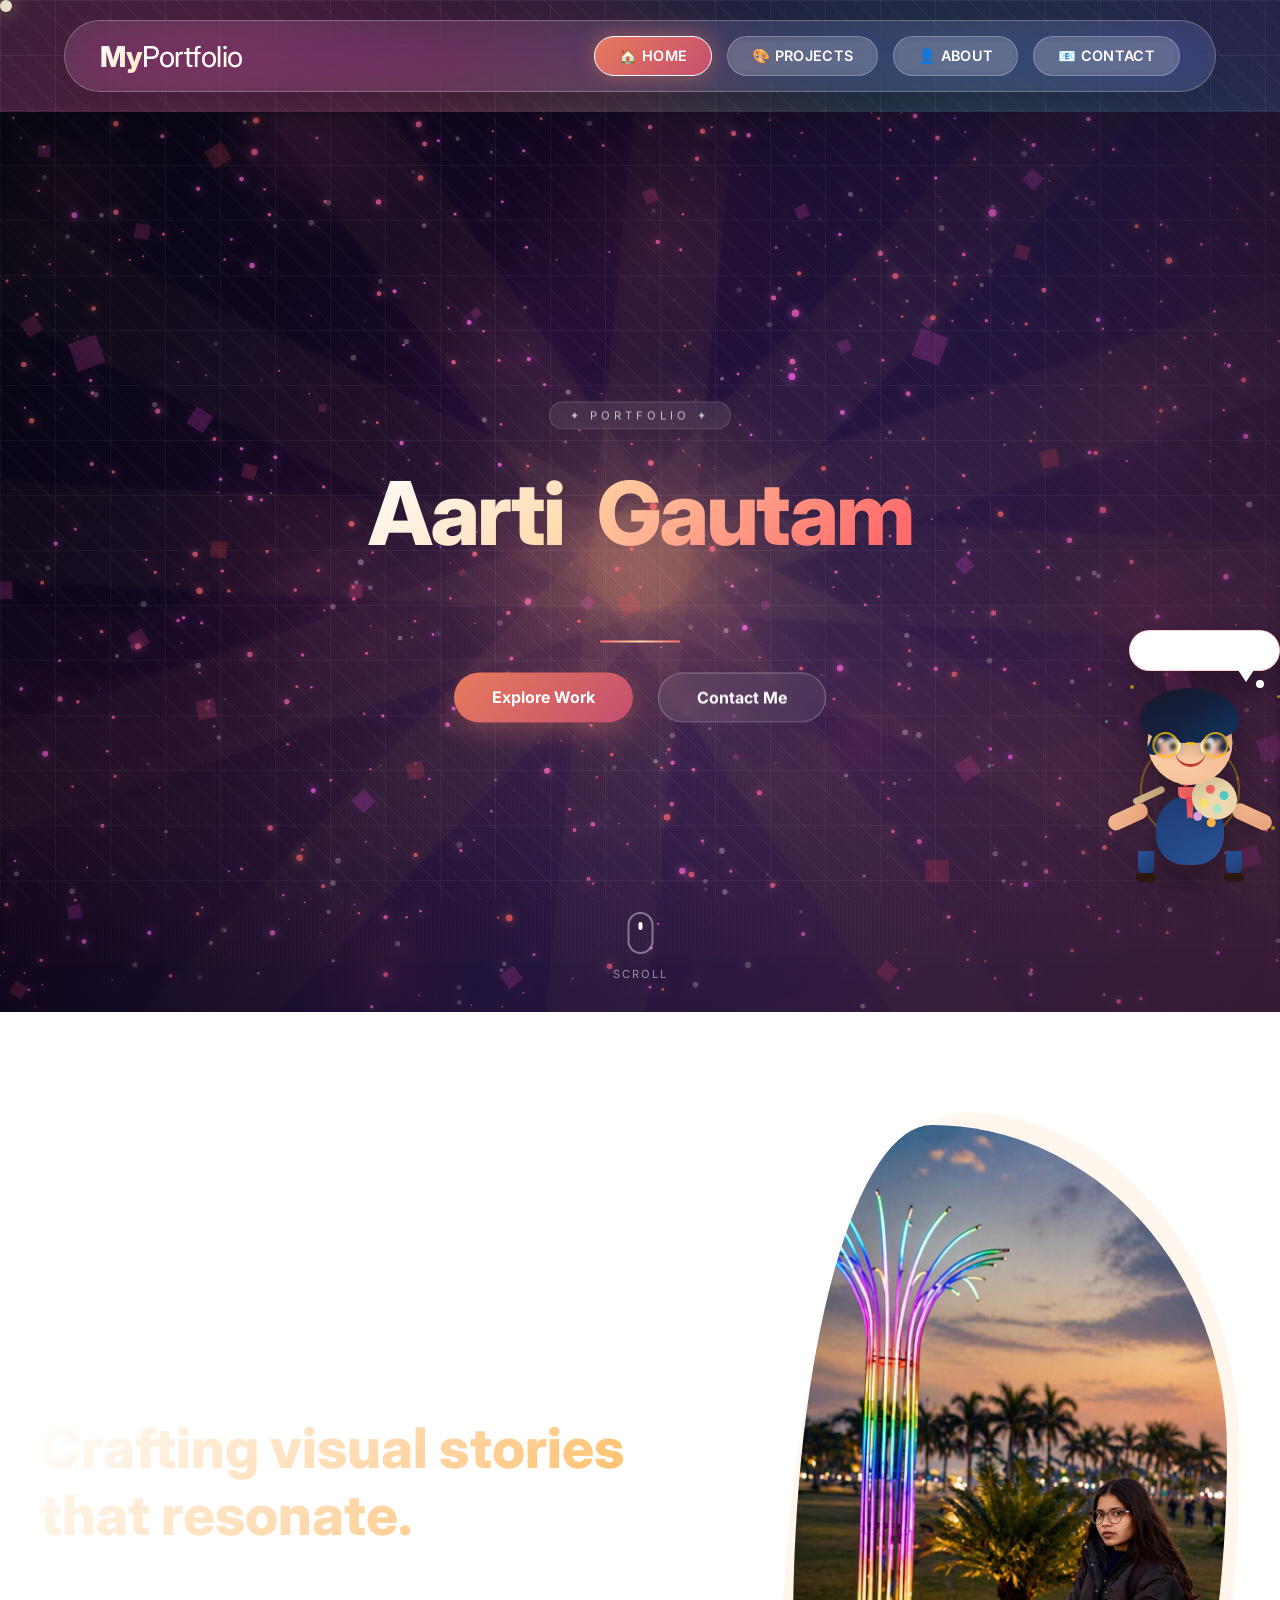
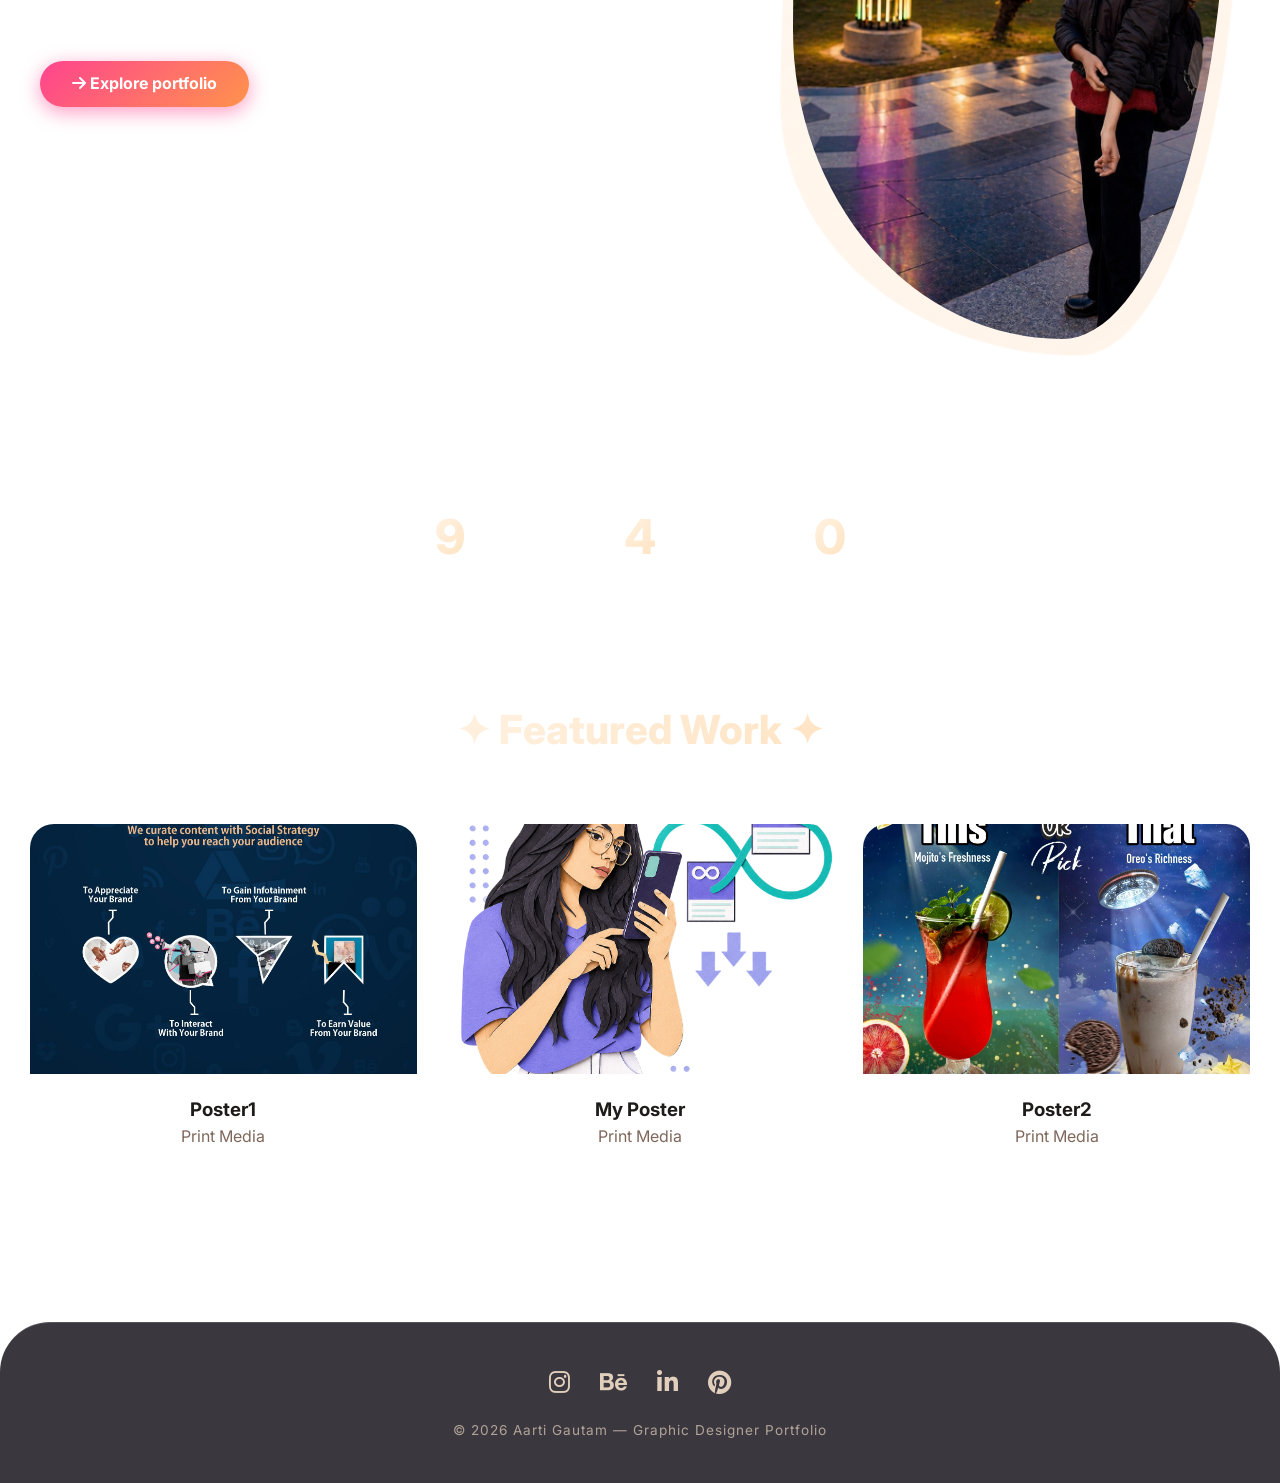
==== commit 5ee5b950: "Update index.html" ====
--- a/index.html
+++ b/index.html
@@ -208,7 +208,7 @@
   <footer class="creative-footer">
     <div class="social-icons">
       <a href="#"><i class="fab fa-instagram"></i></a>
-      <a href="#"><i class="fab fa-behance"></i></a>
+      <a href="https://www.behance.net/gallery/250176595/MY-PRTFOLIO" target="_blank"><i class="fab fa-behance"></i></a>
       <a href="#"><i class="fab fa-linkedin-in"></i></a>
       <a href="#"><i class="fab fa-pinterest"></i></a>
     </div>
@@ -217,4 +217,4 @@
 
   <script src="script.js"></script>
 </body>
-</html>+</html>
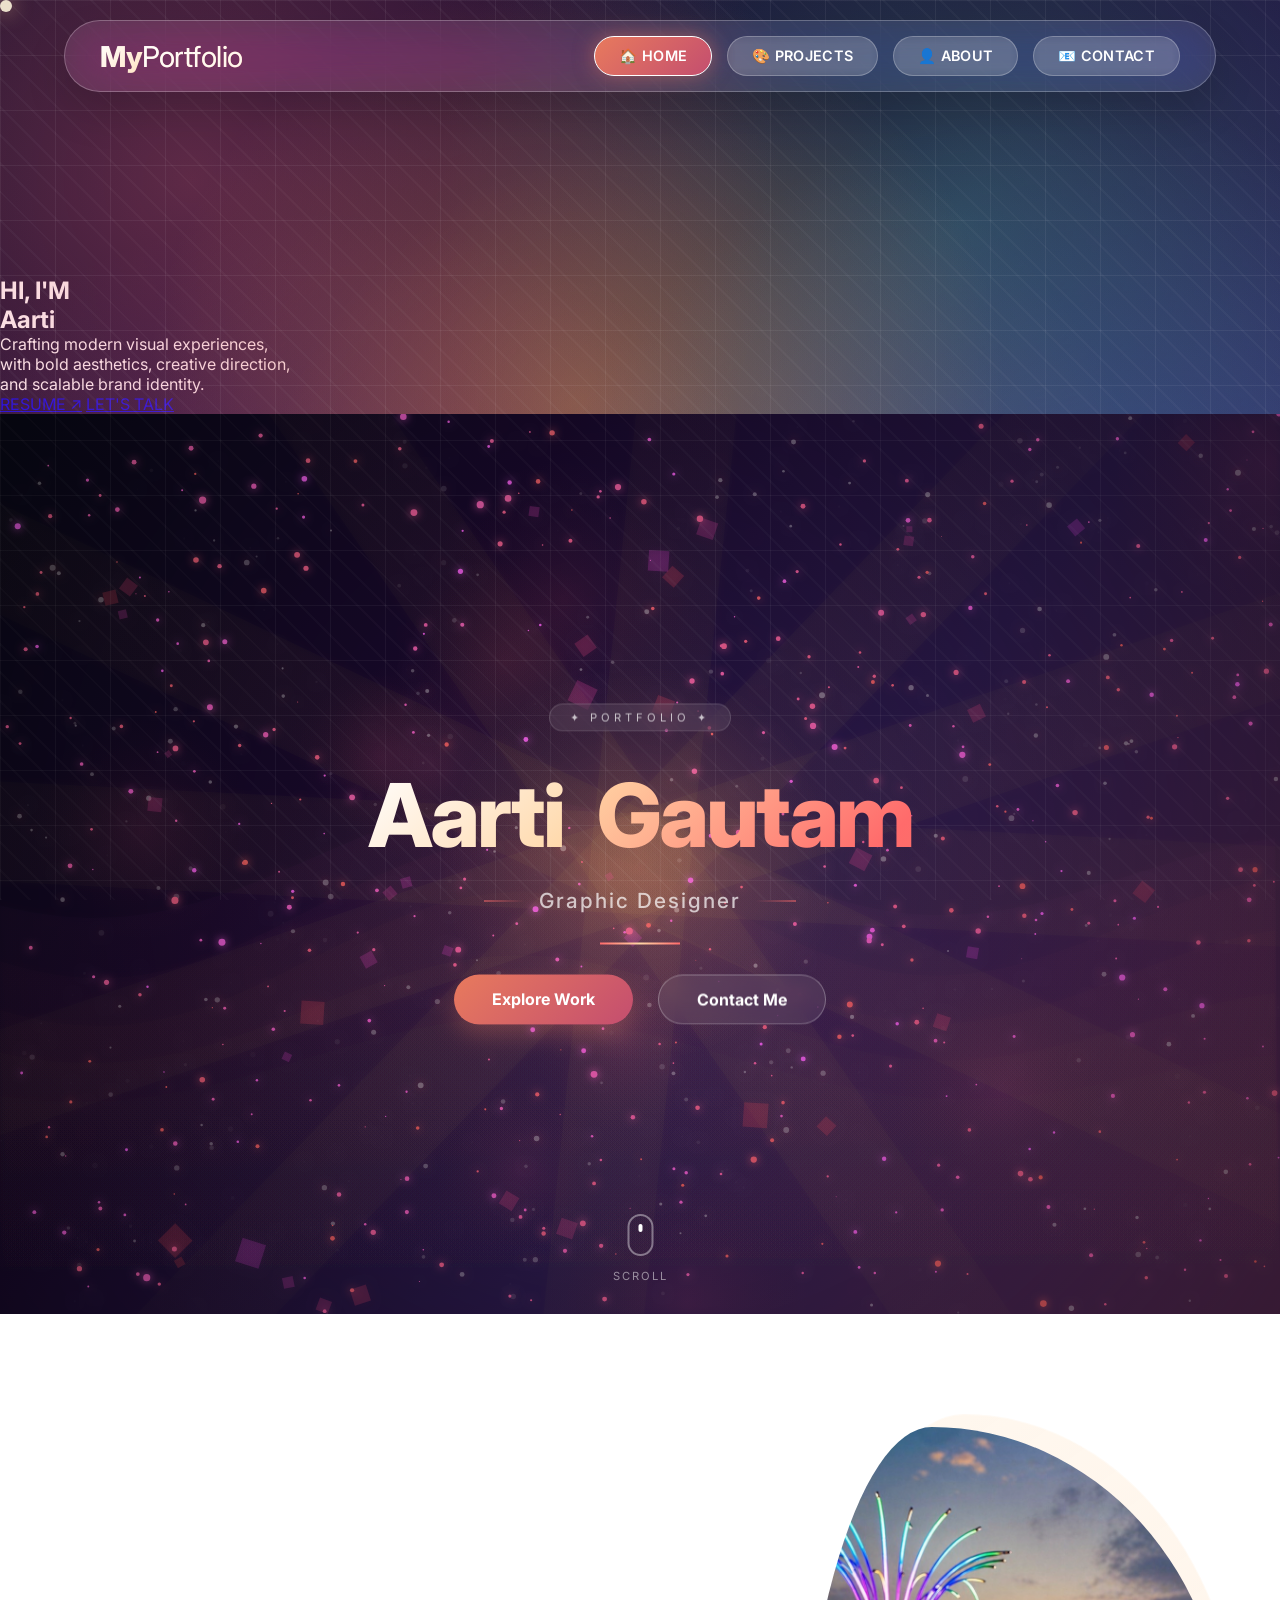
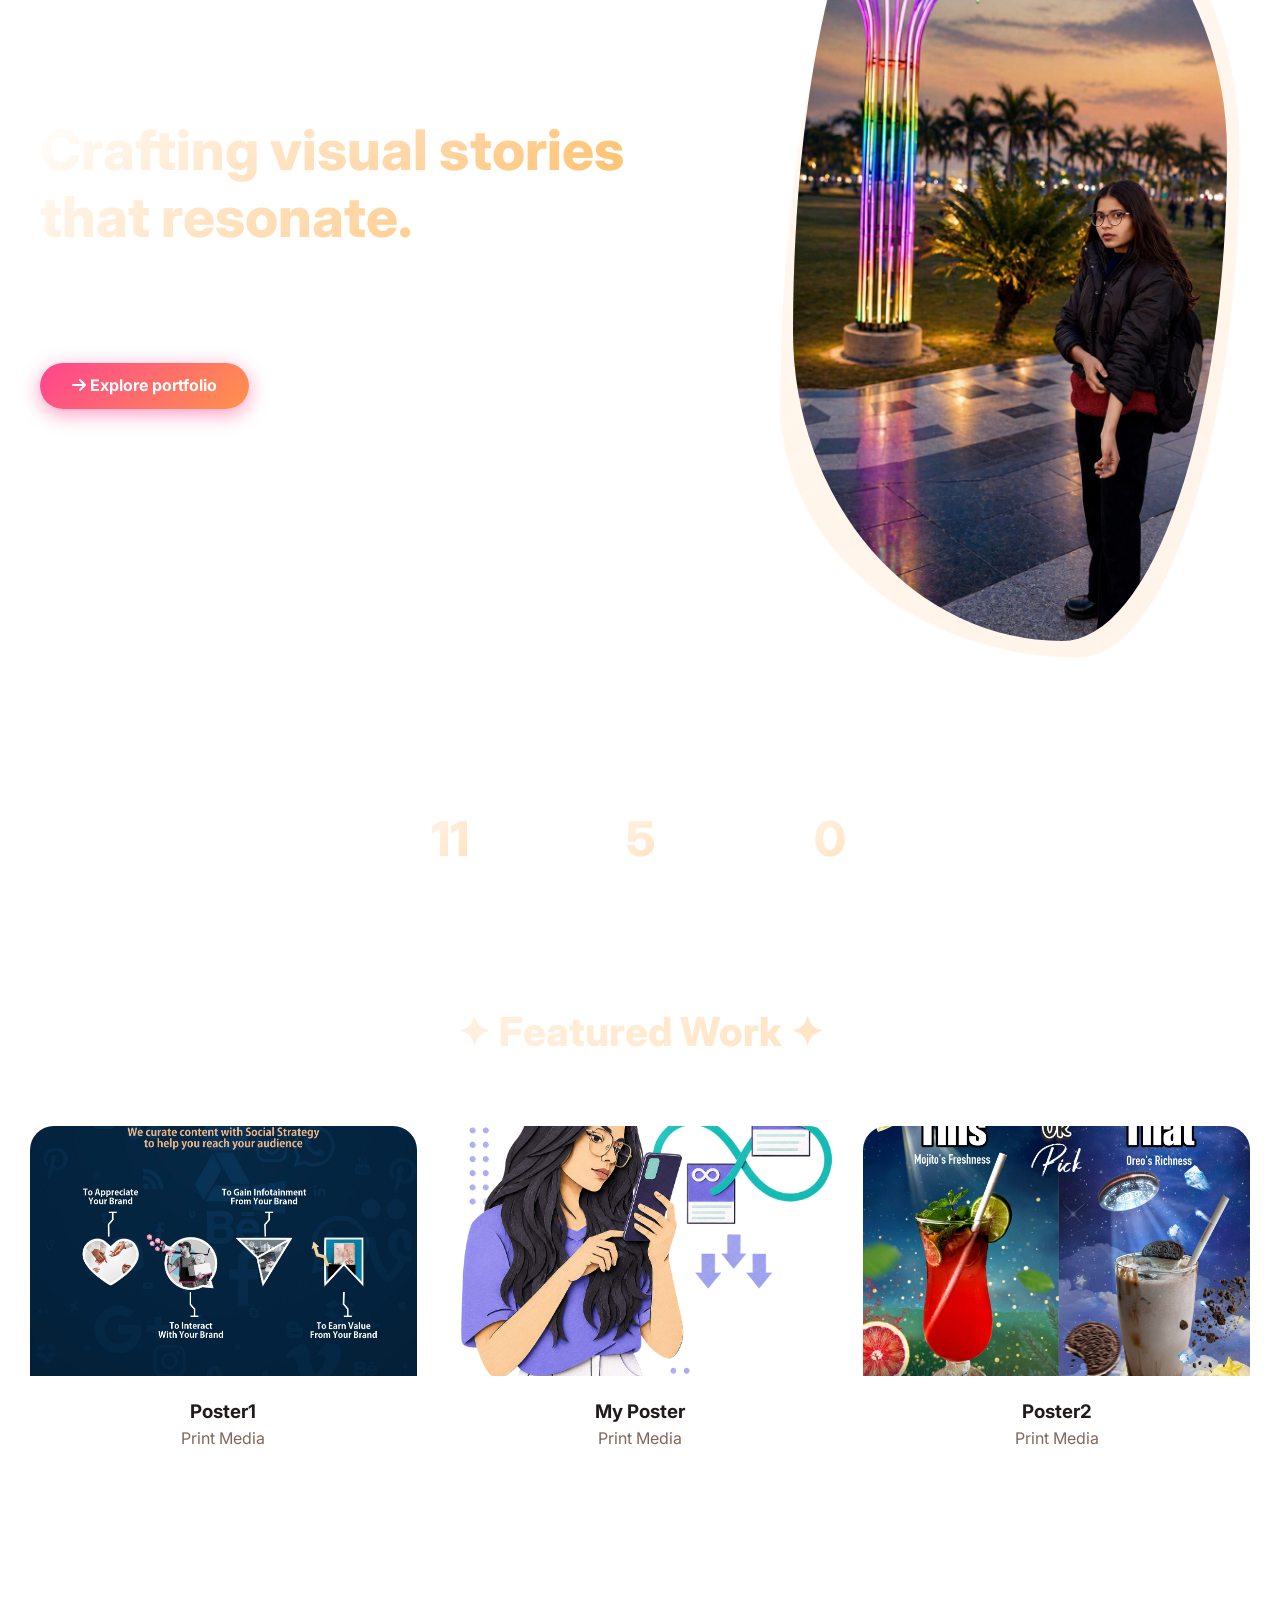
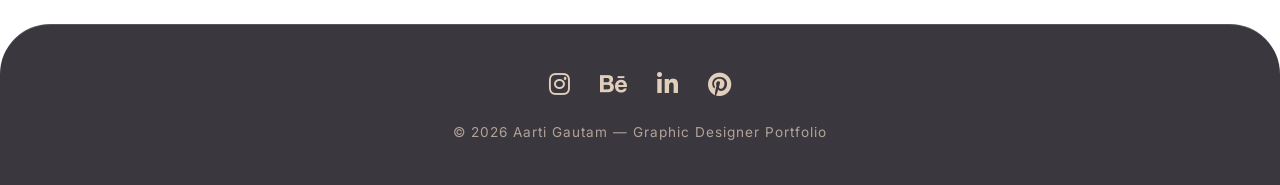
==== commit 8d9705ec: "Update index.html" ====
--- a/index.html
+++ b/index.html
@@ -13,7 +13,6 @@
 
   <div class="cursor-follower" id="cursorDot"></div>
 
- 
   <!-- Navigation -->
   <nav class="glass-nav">
     <div class="logo">My<span>Portfolio</span></div>
@@ -24,11 +23,43 @@
       <a href="contact.html" class="nav-btn">📧 CONTACT</a>
     </div>
   </nav>
+
+      <!-- ========== NEW HUGE HERO BANNER ========== -->
+   <section class="huge-hero-banner">
     
+    <!-- Full Screen Background Video -->
+    <div class="hero-right" id="scene">
+      <div class="video-wrapper" id="character">
+        <!-- Change to .mp4 if you are using the mp4 file -->
+        <video src="character-video.webm" class="body-layer" autoplay loop muted playsinline poster="young-woman.png"></video>
+      </div>
+    </div> 
+
+    <!-- Left Side Text (Overlaid on top of video) -->
+    <div class="hero-left">
+      <h1 class="greeting">HI, I'M</h1>
+      <h2 class="main-name">Aarti</h2>
+      <p class="hero-description">
+        Crafting modern visual experiences,<br>
+        with bold aesthetics, creative direction,<br>
+        and scalable brand identity.
+      </p>
+      
+      <div class="hero-action-buttons">
+        <a href="#" class="btn-pill outline">RESUME ↗</a>
+        <a href="contact.html" class="btn-pill solid">LET'S TALK</a>
+      </div>
+    </div>
+    
+  </section>
+  <!-- ========== END OF NEW HUGE BANNER ========== -->
+       
+  </section>
   
+  <!-- ========== END OF NEW HUGE BANNER ========== -->
 
-  
-    <!-- ========== ULTIMATE 3D CINEMATIC BANNER ========== -->
+
+  <!-- ========== YOUR ORIGINAL CINEMATIC BANNER ========== -->
   <div class="cinematic-banner">
     <canvas id="cinematicCanvas"></canvas>
     <div class="cinematic-overlay"></div>
@@ -41,7 +72,7 @@
         <span class="cinematic-word-2">Gautam</span>
       </div>
       <div class="cinematic-role">
-        <span class="role-text" id="roleText">Graphic Designer</span>
+        <span class="role-text" id="roleTextBanner">Graphic Designer</span>
       </div>
       <div class="cinematic-line"></div>
       <div class="cinematic-buttons">
@@ -55,101 +86,9 @@
     </div>
   </div>
 
-<!-- ========== PREMIUM CSS CHARACTER WITH CHANGING THOUGHTS ========== -->
-<div class="character-wrapper">
-  <div class="premium-mascot">
-    
-    <!-- Shadow -->
-    <div class="mascot-shadow"></div>
-    
-    <!-- Magic Ring Effect -->
-    <div class="magic-ring"></div>
-    
-    <!-- Floating Particles -->
-    <div class="floating-particle particle p1"></div>
-    <div class="floating-particle particle p2"></div>
-    <div class="floating-particle particle p3"></div>
-    <div class="floating-particle particle p4"></div>
-    <div class="floating-particle particle p5"></div>
-    
-    <!-- Head -->
-    <div class="mascot-head">
-      <div class="mascot-hair">
-        <div class="hair-strand strand-1"></div>
-        <div class="hair-strand strand-2"></div>
-      </div>
-      
-      <!-- Eyes -->
-      <div class="mascot-eyes">
-        <div class="mascot-eye">
-          <div class="mascot-eyebrow eyebrow-left"></div>
-        </div>
-        <div class="mascot-eye">
-          <div class="mascot-eyebrow eyebrow-right"></div>
-        </div>
-      </div>
-      
-      <!-- Designer Glasses -->
-      <div class="designer-glasses">
-        <div class="glass-frame"></div>
-        <div class="glass-frame"></div>
-        <div class="glass-bridge"></div>
-      </div>
-      
-      <!-- Smile -->
-      <div class="mascot-smile"></div>
-      
-      <!-- Blush -->
-      <div class="mascot-blush blush-left"></div>
-      <div class="mascot-blush blush-right"></div>
-    </div>
-    
-    <!-- Body -->
-    <div class="mascot-body">
-      <div class="mascot-collar">
-        <div class="mascot-tie"></div>
-      </div>
-    </div>
-    
-    <!-- Arms with Tools -->
-    <div class="mascot-arm arm-left">
-      <div class="designer-brush">
-        <div class="brush-handle"></div>
-        <div class="brush-metal"></div>
-        <div class="brush-tip"></div>
-      </div>
-    </div>
-    <div class="mascot-arm arm-right">
-      <div class="designer-palette">
-        <div class="palette-color pc1"></div>
-        <div class="palette-color pc2"></div>
-        <div class="palette-color pc3"></div>
-        <div class="palette-color pc4"></div>
-        <div class="palette-color pc5"></div>
-        <div class="palette-color pc6"></div>
-      </div>
-    </div>
-    
-    <!-- Legs -->
-    <div class="mascot-leg leg-left">
-      <div class="mascot-shoe shoe-left"></div>
-    </div>
-    <div class="mascot-leg leg-right">
-      <div class="mascot-shoe shoe-right"></div>
-    </div>
-    
-    <!-- Thought Bubble with Changing Text -->
-    <div class="thought-bubble">
-      <span class="thought-text" id="changingThought">✨ Design Magic! ✨</span>
-    </div>
-    
-  </div>
-</div>
-
-
-
+  <!-- ========== MAIN CONTENT ========== -->
   <main>
-    <!-- Hero Section (No Photo, Just Name) -->
+    <!-- Hero Section -->
     <section class="hero-designer">
       <div class="hero-text">
         <div class="hero-badge">
@@ -168,8 +107,8 @@
       </div>
       <div class="hero-avatar">
         <div class="avatar-frame">
-  <img src="Pic_for_Portfolio.png" alt="Aarti Gautam - Graphic Designer">
-</div>
+          <img src="Pic_for_Portfolio.png" alt="Aarti Gautam - Graphic Designer">
+        </div>
       </div>
     </section>
 
@@ -184,7 +123,6 @@
           <div class="stat-number" data-target="89">0</div>
           <div class="stat-label">Happy Clients</div>
         </div>
-    
         <div class="stat-block">
           <div class="stat-number" data-target="3">0</div>
           <div class="stat-label">Years Experience</div>
@@ -196,9 +134,7 @@
     <div class="featured-section">
       <h2>✦ Featured Work ✦</h2>
       <p class="featured-sub">A glimpse of my recent projects</p>
-      <div class="featured-grid" id="featuredGrid">
-        <!-- Featured projects loaded via JS -->
-      </div>
+      <div class="featured-grid" id="featuredGrid"></div>
       <div class="view-all">
         <a href="projects.html" class="btn-outline">View All Projects →</a>
       </div>
